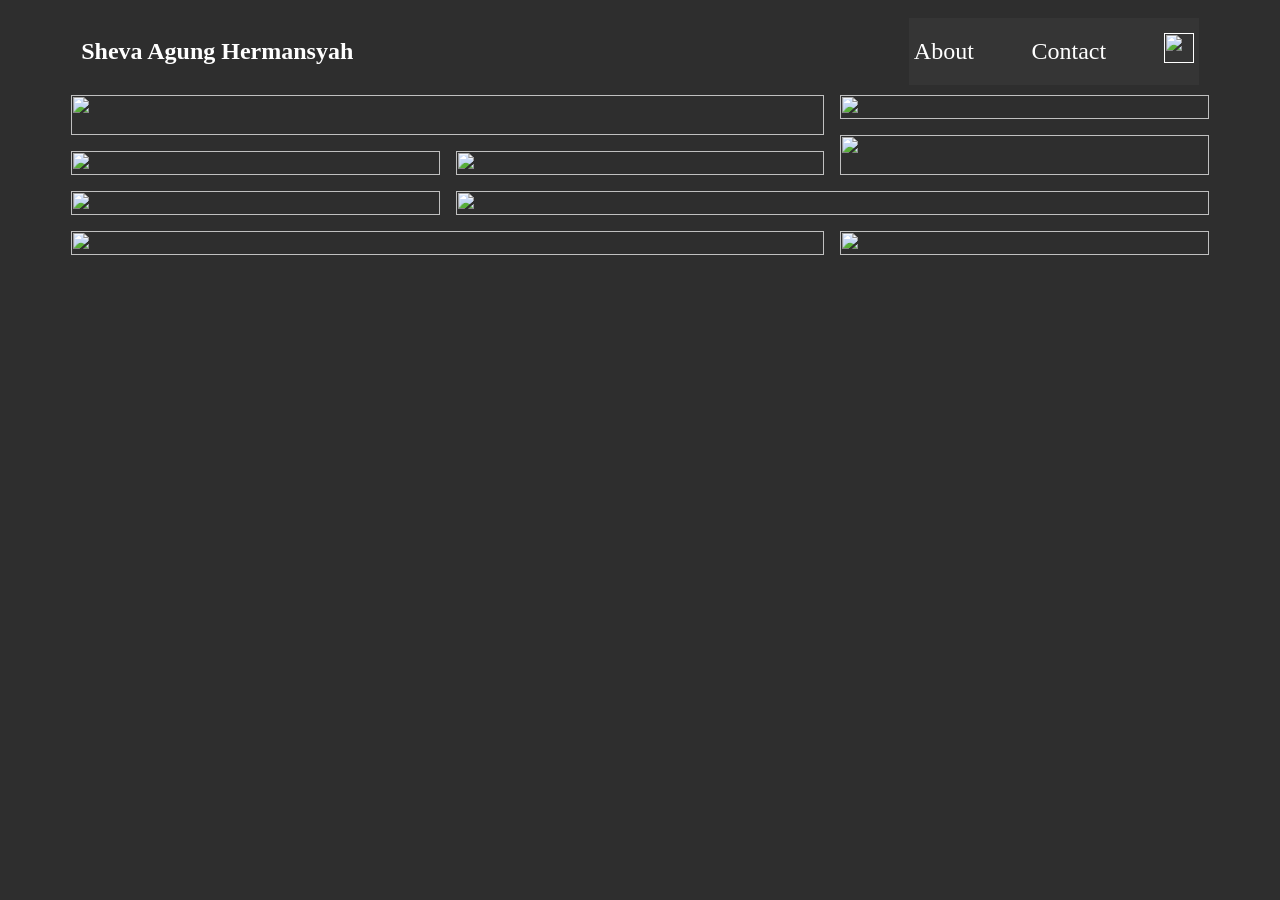
==== index.html @ 52565a02 "Update and rename dashboard.html to index.html" ====
<!DOCTYPE html>
<html lang="en">
  <head>
    <meta charset="UTF-8" />
    <meta http-equiv="X-UA-Compatible" content="IE=edge" />
    <meta name="viewport" content="width=device-width, initial-scale=1.0" />
    <link rel="stylesheet" href="style.css" />
    <title>Mini Task CSS</title>
  </head>

  <body>
    <div class="main-content">
      <header class="navbar">
        <h2>Sheva Agung Hermansyah</h2>
        <nav class="right">
          <a href="">About</a>
          <a href="">Contact</a>
          <a href="">
            <img src="foto/instagram.png"/>
          </a>
        </nav>
      </header>
      <main class="container-grid">
        <div class="gambar-layout" id="first">
          <img src="foto/first.jpeg"/>
        </div>
        <div class="gambar-layout" id="second">
          <img src="foto/second.jpeg"/>
        </div>
        <div class="gambar-layout" id="third">
          <img src="foto/third.jpeg"/>
        </div>
        <div class="gambar-layout" id="four">
          <img src="foto/four.jpeg"/>
        </div>
        <div class="gambar-layout" id="five">
          <img src="foto/five.jpeg">
        </div>
        <div class="gambar-layout" id="six">
          <img src="foto/six.jpeg"/>
        </div>
        <div class="gambar-layout" id="seven">
          <img src="foto/seven.jpeg"/>
        </div>
        <div class="gambar-layout" id="eight">
          <img src="foto/eight.jpeg"/>
        </div>
        <div class="gambar-layout" id="nine">
          <img src="foto/nine.jpeg"/>
        </div>
      </main>
    </div>
  </body>
</html>
---- style.css ----
body {
    font-family: 'Gill Sans';
    background-color: rgb(46, 46, 46);
  }
  .navbar h2 {
    color: rgb(255, 255, 255);
  }
  .main-content{
    max-width: 90%;
    margin: 0 auto;
    padding: 0 16px;
  }
  .navbar {
    display: flex;
    justify-content: space-between;
    background-color: rgb(46, 46, 46);
    padding: 10px;
  }
  .navbar .right {
    background-color: rgb(53, 53, 53);
    padding: 5px;
    width: 280px;
    display: flex;
    justify-content: space-between;
    align-items: center;
  }
  .navbar .right a {
    font-size: x-large;
    text-decoration: none;
    color: rgb(255, 255, 255);
  }
  
  .navbar .right img {
    width: 30px;
    height: 30px;
  }
  
  .container-grid {
    display: grid;
    grid-template-areas:
      'first first second'
      'first first third'
      'six four third'
      'five seven seven'
      'five seven seven'
      'eight eight nine'
      'eight eight nine';
    grid-gap: 16px;
    width: 100%;
  }
  
  
  .gambar-layout {
    position: relative;
  }
  
  .gambar-layout img {
    width: 100%;
    object-fit: cover;
    height: 100%;
  }
  
  #first {
    grid-area: first;
  }
  #second {
    grid-area: second;
  }
  #third {
    grid-area: third;
  }
  #five {
    grid-area: five;
  }
  #four {
    grid-area: four;
  }
  #six {
    grid-area: six;
  }
  #seven {
    grid-area: seven;
  }
  #eight {
    grid-area: eight;
  }
  #nine {
    grid-area: nine;
  }
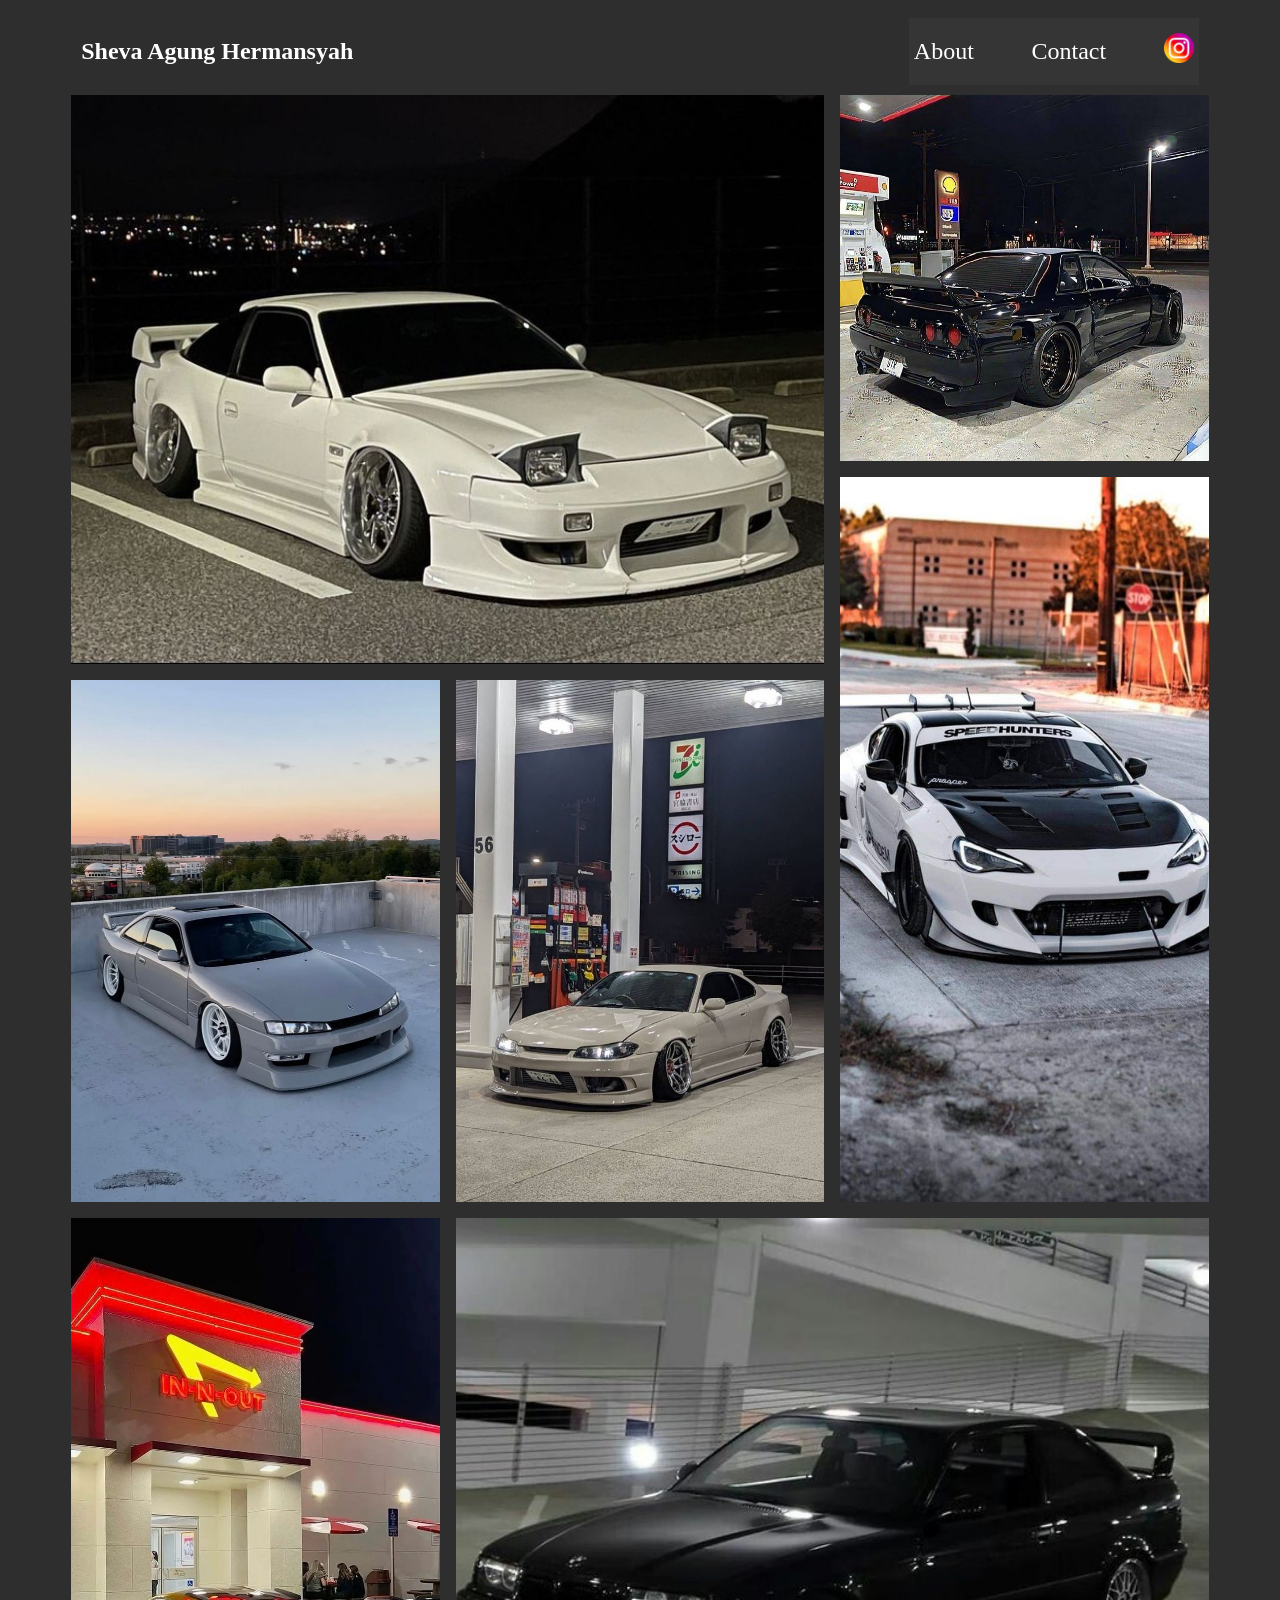
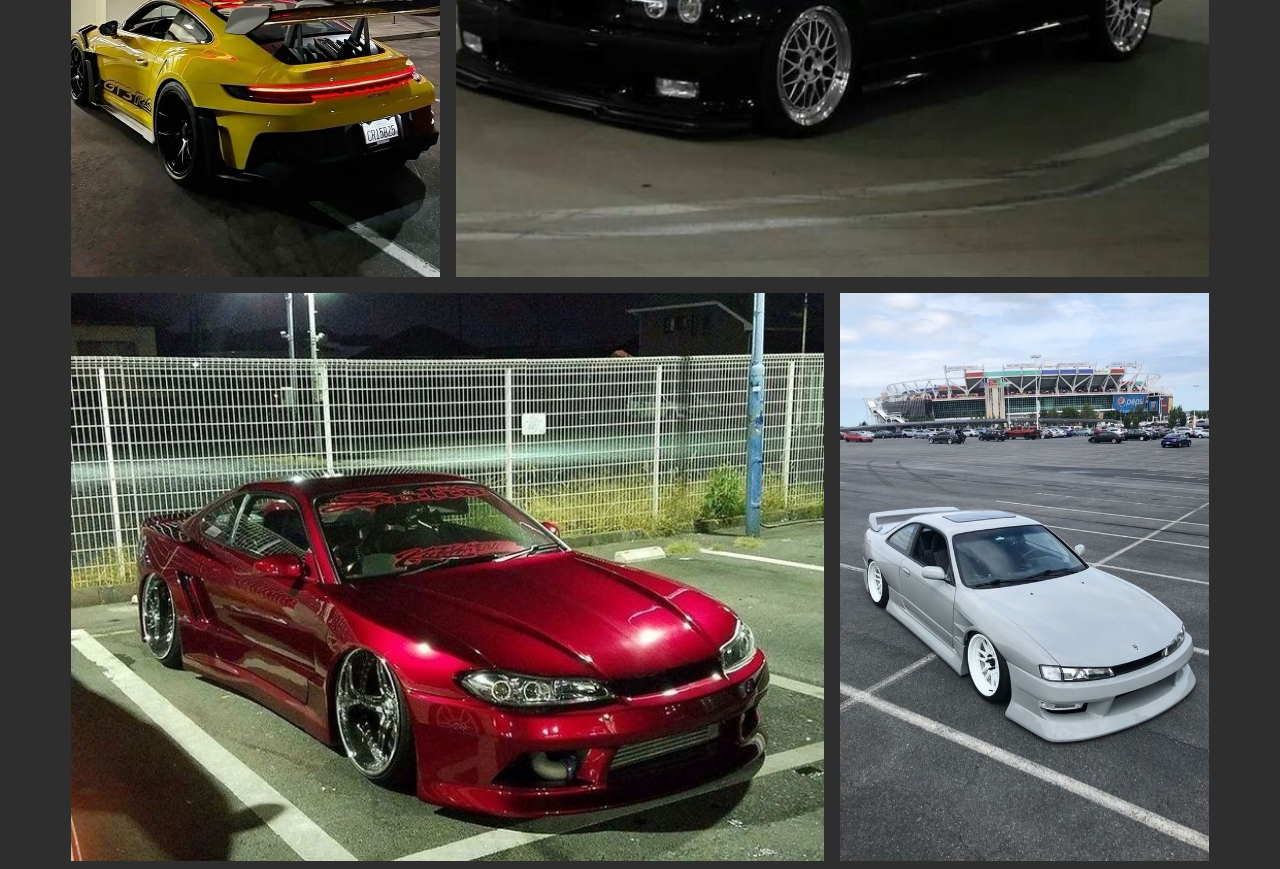
==== commit 8e927b2c: "Update index.html" ====
--- a/index.html
+++ b/index.html
@@ -17,37 +17,37 @@
           <a href="">About</a>
           <a href="">Contact</a>
           <a href="">
-            <img src="foto/instagram.png"/>
+            <img src="instagram.png"/>
           </a>
         </nav>
       </header>
       <main class="container-grid">
         <div class="gambar-layout" id="first">
-          <img src="foto/first.jpeg"/>
+          <img src="first.jpeg"/>
         </div>
         <div class="gambar-layout" id="second">
-          <img src="foto/second.jpeg"/>
+          <img src="second.jpeg"/>
         </div>
         <div class="gambar-layout" id="third">
-          <img src="foto/third.jpeg"/>
+          <img src="third.jpeg"/>
         </div>
         <div class="gambar-layout" id="four">
-          <img src="foto/four.jpeg"/>
+          <img src="four.jpeg"/>
         </div>
         <div class="gambar-layout" id="five">
-          <img src="foto/five.jpeg">
+          <img src="five.jpeg">
         </div>
         <div class="gambar-layout" id="six">
-          <img src="foto/six.jpeg"/>
+          <img src="six.jpeg"/>
         </div>
         <div class="gambar-layout" id="seven">
-          <img src="foto/seven.jpeg"/>
+          <img src="seven.jpeg"/>
         </div>
         <div class="gambar-layout" id="eight">
-          <img src="foto/eight.jpeg"/>
+          <img src="eight.jpeg"/>
         </div>
         <div class="gambar-layout" id="nine">
-          <img src="foto/nine.jpeg"/>
+          <img src="nine.jpeg"/>
         </div>
       </main>
     </div>
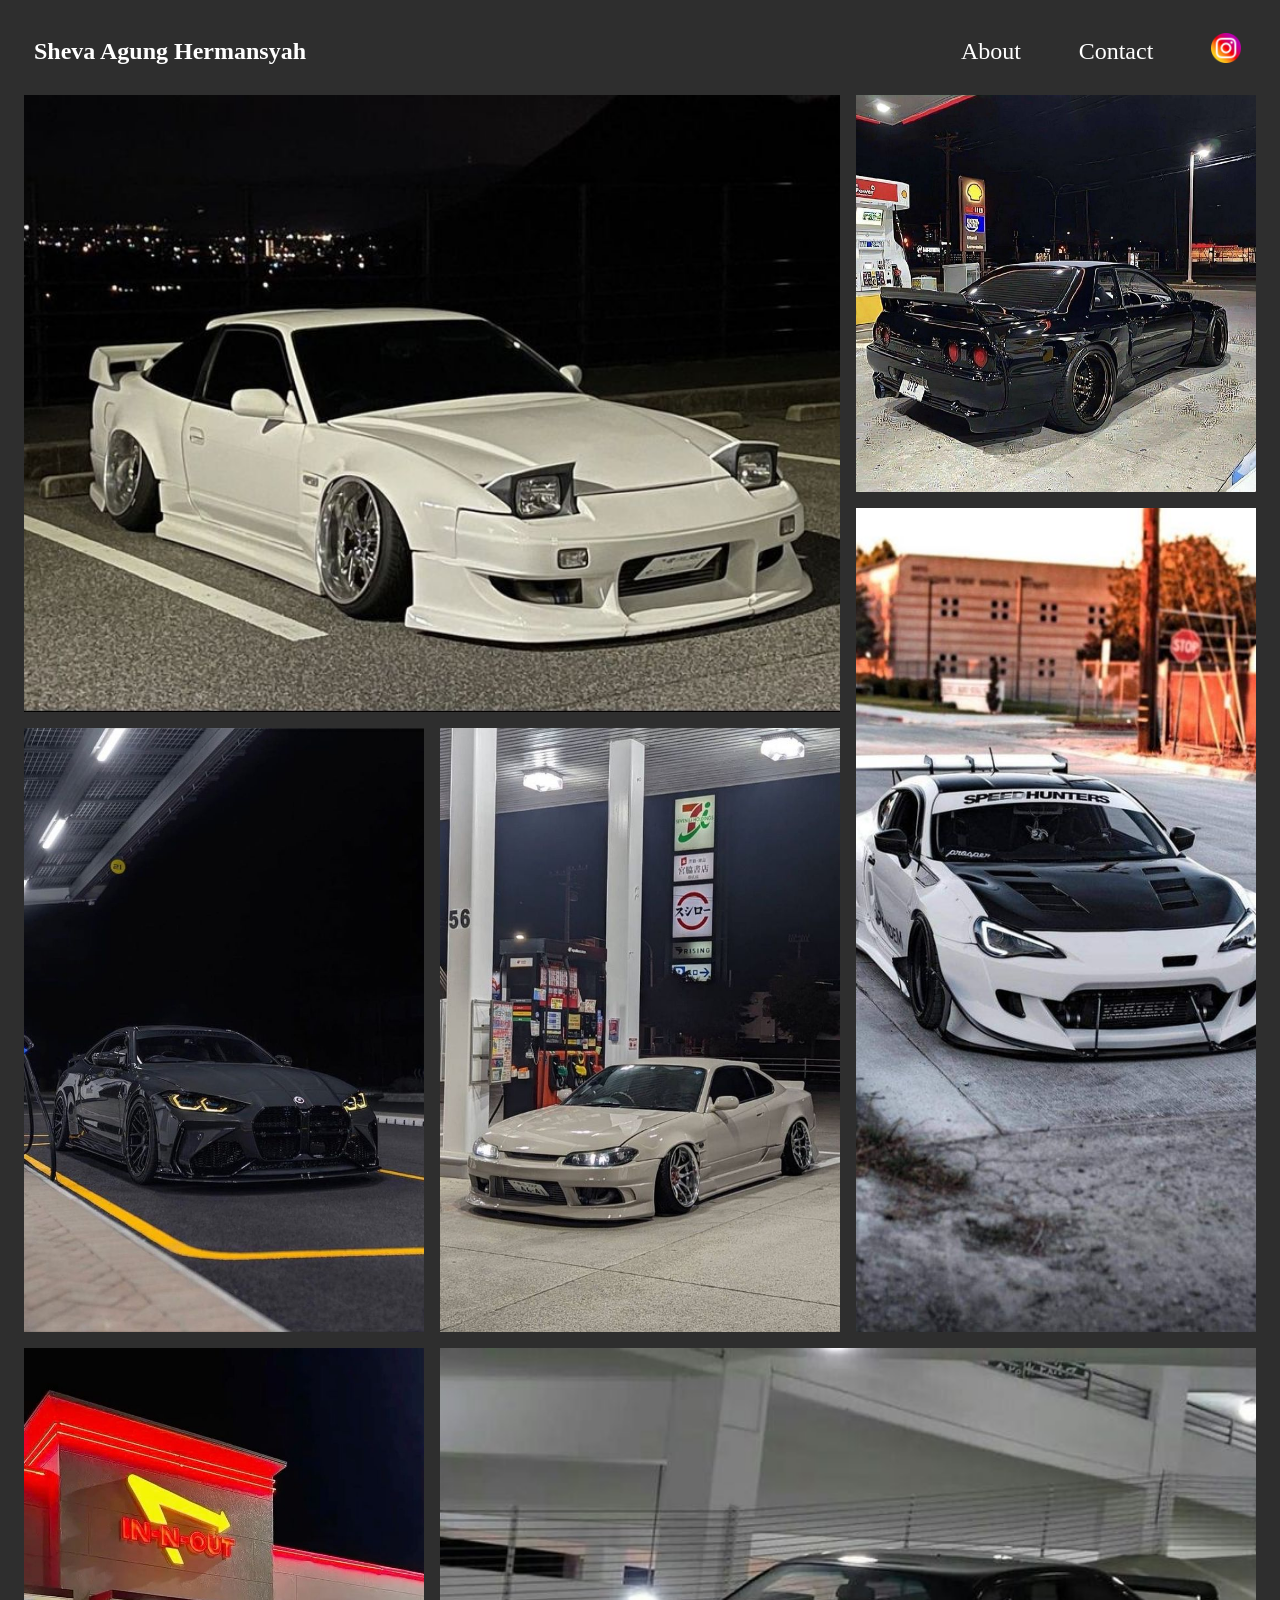
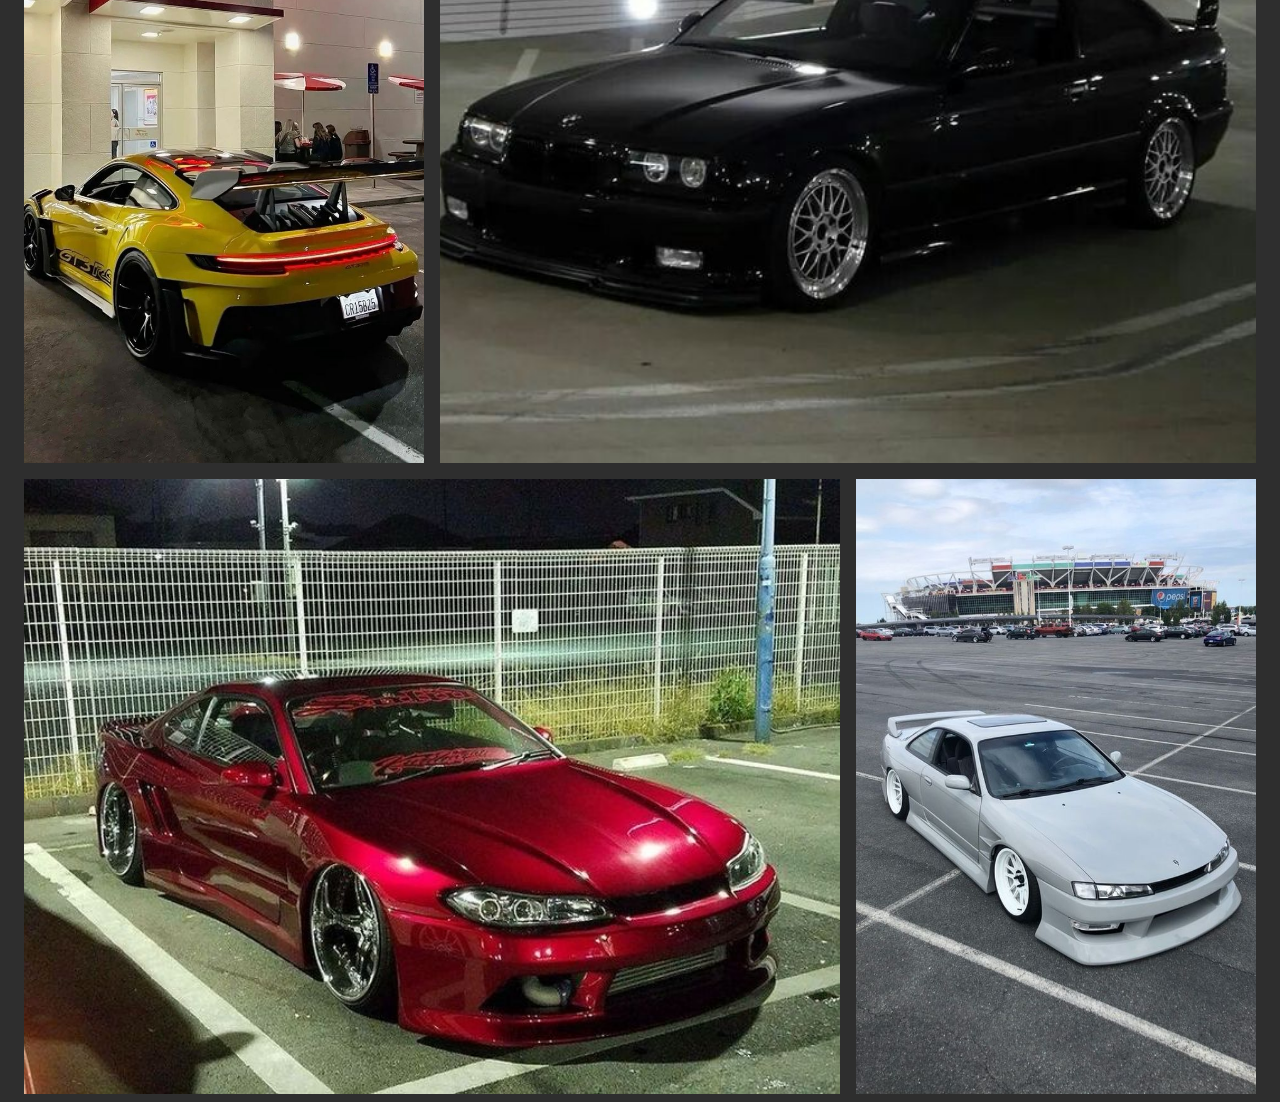
==== commit d27bd067: "Update index.html" ====
--- a/index.html
+++ b/index.html
@@ -38,7 +38,7 @@
           <img src="five.jpeg">
         </div>
         <div class="gambar-layout" id="six">
-          <img src="six.jpeg"/>
+          <img src="ten.jpeg"/>
         </div>
         <div class="gambar-layout" id="seven">
           <img src="seven.jpeg"/>
--- a/style.css
+++ b/style.css
@@ -6,7 +6,6 @@
     color: rgb(255, 255, 255);
   }
   .main-content{
-    max-width: 90%;
     margin: 0 auto;
     padding: 0 16px;
   }
@@ -17,7 +16,6 @@
     padding: 10px;
   }
   .navbar .right {
-    background-color: rgb(53, 53, 53);
     padding: 5px;
     width: 280px;
     display: flex;
@@ -86,4 +84,58 @@
   }
   #nine {
     grid-area: nine;
-  }+  }
+
+  @media only screen and (max-width: 1100px) {
+    .main-content {
+      max-width: 100%;
+      padding: 0 auto;
+    }
+    .container-grid {
+      max-width: 100%;
+      grid-template-areas:
+        'first'
+        'second five'
+        'third four'
+        'seven seven'
+        'six eight'
+        'nine nine';
+    }
+  }
+  
+  @media only screen and (max-width: 600px) {
+    .container-grid {
+      margin-top: 5px;
+    }
+    .navbar {
+      display: flex;
+      justify-content: space-between;
+      padding: 5px;
+    }
+    .navbar .right {
+      width: 200px;
+      display: flex;
+      justify-content: space-between;
+    }
+    .navbar .right a {
+      font-size: smaller;
+      text-decoration: none;
+      color: rgb(255, 255, 255);
+    }
+    
+    .navbar .right img {
+      width: 20px;
+      height: 20px;
+    }
+    .container-grid {
+      grid-template-areas:
+        'first first'
+        'second second'
+        'third third'
+        'four five'
+        'seven seven'
+        'six six'
+        'eight eight'
+        'nine nine';
+    }
+  }
